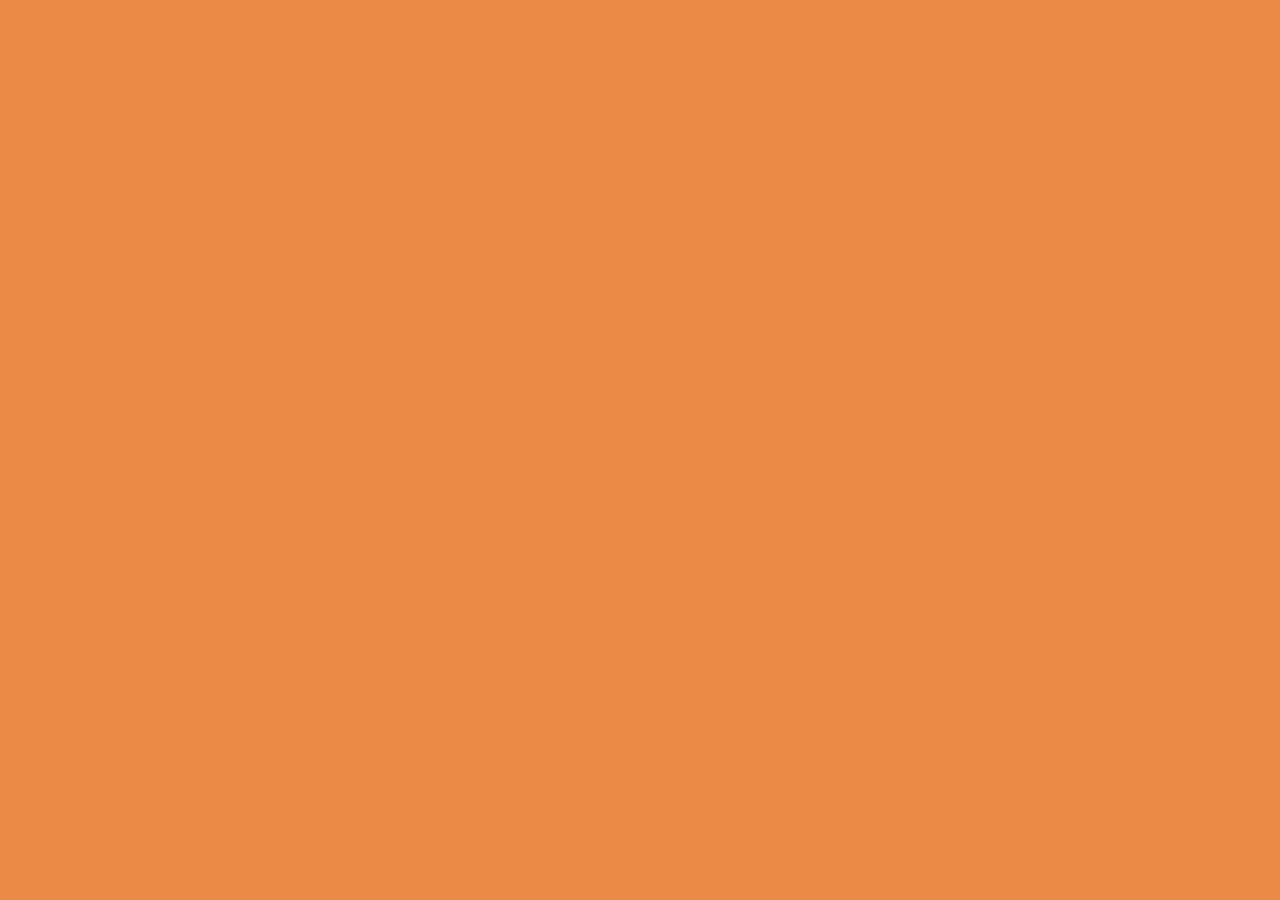
==== noran.html @ e1b2ed8b "Added rest of the files (empty for now)" ====
<!DOCTYPE html>
<html lang="en">
<head>
    <meta charset="UTF-8">
    <meta name="viewport" content="width=device-width, initial-scale=1.0">

    <title>LAB 2 startpage</title>

    <!-- LINK: stylesheet -->
    <link rel="stylesheet" href="style.css">

</head>
<body id="quiz">
</body>
</html>
---- style.css ----
#index {
    background-color: #FBAB34;
}

#quiz {
    background-color: #EB8947;
}

.container {
    width:450px;
    height:350px;
    border: 1px solid black;
    position: absolute;
    left: 0;
    right: 0;
    top: 0;
    bottom: 0;
    margin: auto;
}
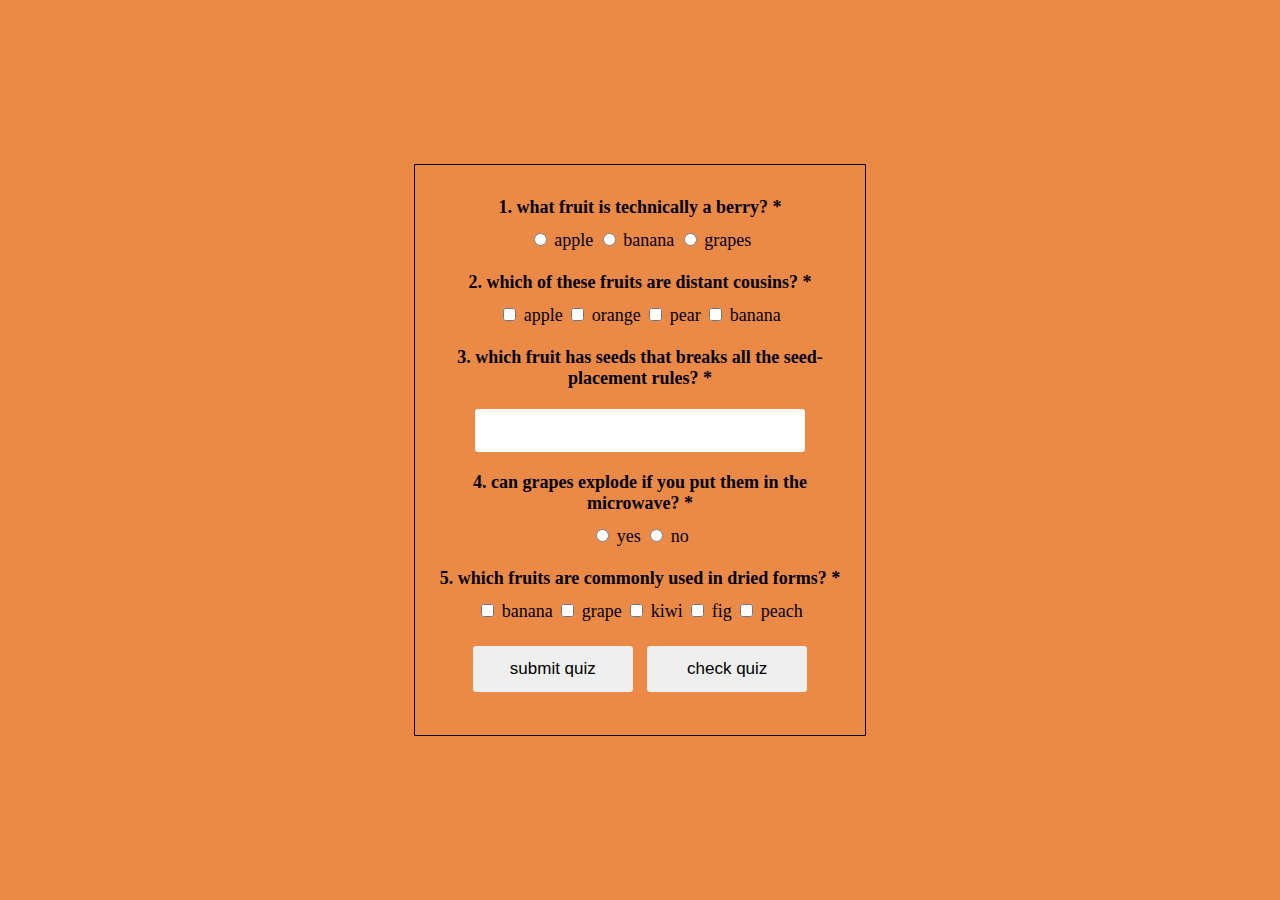
==== commit fb112bc6: "Added quiz content and started preparing JS validation for it." ====
--- a/noran.html
+++ b/noran.html
@@ -11,5 +11,41 @@
 
 </head>
 <body id="quiz">
+    <div class="container">
+        <form>
+            <label for="q1" class="qLabel">1. what fruit is technically a berry? *</label>
+            <input type="radio" name="q1" value="apple" required> apple
+            <input type="radio" name="q1" value="banana"> banana
+            <input type="radio" name="q1" value="grapes"> grapes
+            <br>
+
+            <label for="q2" class="qLabel">2. which of these fruits are distant cousins? *</label>
+            <input type="checkbox" name="q2" value="apple" required> apple
+            <input type="checkbox" name="q2" value="orange"> orange
+            <input type="checkbox" name="q2" value="pear"> pear
+            <input type="checkbox" name="q2" value="banana"> banana
+            <br>
+
+            <label for="q3" class="qLabel">3. which fruit has seeds that breaks all the seed-placement rules? *</label>
+            <input type="text" id="q3" required> 
+            <br>
+
+            <label for="q4" class="qLabel">4. can grapes explode if you put them in the microwave? *</label>
+            <input type="radio" name="q4" value="yes" required> yes
+            <input type="radio" name="q4" value="no"> no
+            <br>
+
+            <label for="q5" class="qLabel">5. which fruits are commonly used in dried forms? *</label>
+            <input type="checkbox" name="" value="q5" required> banana
+            <input type="checkbox" name="" value="q5"> grape
+            <input type="checkbox" name="" value="q5"> kiwi
+            <input type="checkbox" name="" value="q5"> fig
+            <input type="checkbox" name="" value="q5"> peach
+            <br>
+
+            <input type="submit" name="submit quiz" value="submit quiz" id="button">
+            <input type="submit" name="check quiz" value="check quiz" id="button">
+        </form>
+    </div>
 </body>
 </html>--- a/style.css
+++ b/style.css
@@ -8,7 +8,7 @@
 
 .container {
     width:450px;
-    height:350px;
+    max-height: 570px;
     border: 1px solid black;
     position: absolute;
     left: 0;
@@ -16,4 +16,57 @@
     top: 0;
     bottom: 0;
     margin: auto;
+}
+
+#index-container {
+    height: 450px;
+}
+
+form {
+    text-align: center;
+    padding:20px;
+    text-align:center;
+    font-size:18px;
+    max-width: 100%;
+    margin: auto;
+}
+
+label {
+    float:left;
+    margin-left:40px;
+    font-size:15px;
+}
+
+.qLabel {
+    font-size: 18px; 
+    float:none; 
+    display:block; 
+    margin-left:0;
+    margin-bottom:12px;
+    margin-top:12px;
+    font-weight:bold;
+}
+
+input[type=text], input[type=email] {
+    font-size:15px;
+    border-radius: 3px;
+    margin: 8px 10px;
+    border: none;
+    width:300px;
+    padding: 13px 15px;
+    display: inline-block;
+}
+
+input {
+    margin-bottom:14px;
+}
+
+input[type=submit] {
+    font-size:17px;
+    border: none;
+    border-radius: 3px;
+    width:39%;
+    padding: 13px 4px;
+    margin: 15px 5px 12px;
+    cursor: pointer;
 }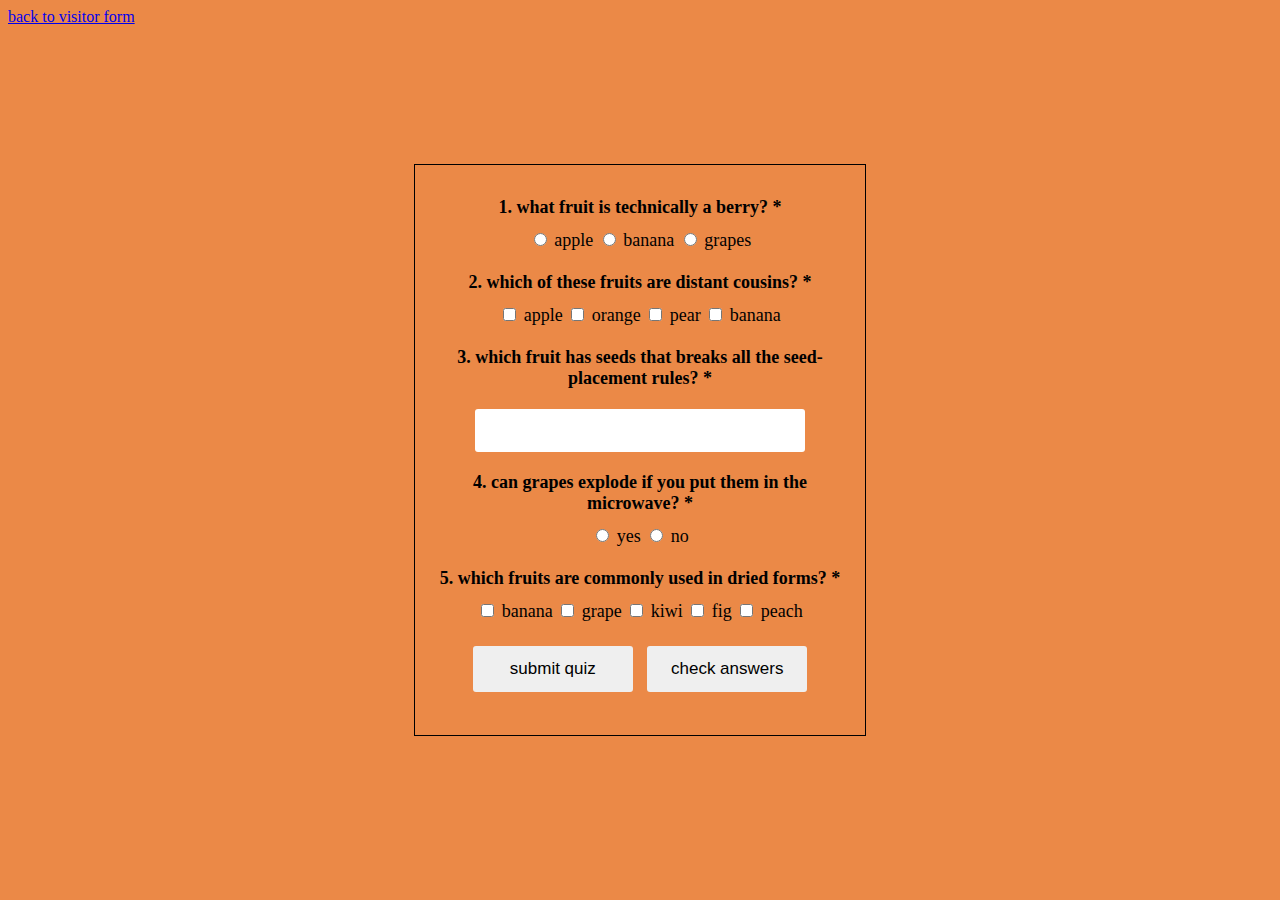
==== commit 3cbe47ef: "Completed JS validation for quiz" ====
--- a/noran.html
+++ b/noran.html
@@ -11,8 +11,9 @@
 
 </head>
 <body id="quiz">
+    <a href="index.html">back to visitor form</a>
     <div class="container">
-        <form>
+        <form onsubmit="return validateQuiz()">
             <label for="q1" class="qLabel">1. what fruit is technically a berry? *</label>
             <input type="radio" name="q1" value="apple" required> apple
             <input type="radio" name="q1" value="banana"> banana
@@ -20,7 +21,7 @@
             <br>
 
             <label for="q2" class="qLabel">2. which of these fruits are distant cousins? *</label>
-            <input type="checkbox" name="q2" value="apple" required> apple
+            <input type="checkbox" name="q2" value="apple"> apple
             <input type="checkbox" name="q2" value="orange"> orange
             <input type="checkbox" name="q2" value="pear"> pear
             <input type="checkbox" name="q2" value="banana"> banana
@@ -36,16 +37,21 @@
             <br>
 
             <label for="q5" class="qLabel">5. which fruits are commonly used in dried forms? *</label>
-            <input type="checkbox" name="" value="q5" required> banana
-            <input type="checkbox" name="" value="q5"> grape
-            <input type="checkbox" name="" value="q5"> kiwi
-            <input type="checkbox" name="" value="q5"> fig
-            <input type="checkbox" name="" value="q5"> peach
+            <input type="checkbox" name="q5" value="banana"> banana
+            <input type="checkbox" name="q5" value="grape"> grape
+            <input type="checkbox" name="q5" value="kiwi"> kiwi
+            <input type="checkbox" name="q5" value="fig"> fig
+            <input type="checkbox" name="q5" value="peach"> peach
             <br>
 
-            <input type="submit" name="submit quiz" value="submit quiz" id="button">
-            <input type="submit" name="check quiz" value="check quiz" id="button">
+            <input type="submit" name="submit quiz" value="submit quiz" id="submitButton">
+            <input type="submit" name="check quiz" value="check answers" id="checkButton">
         </form>
+
+        <p id="displayErrorMessage"></p>
+        <p id="displayMessage"></p>
     </div>
+    
+    <script src="noran.js"></script>
 </body>
 </html>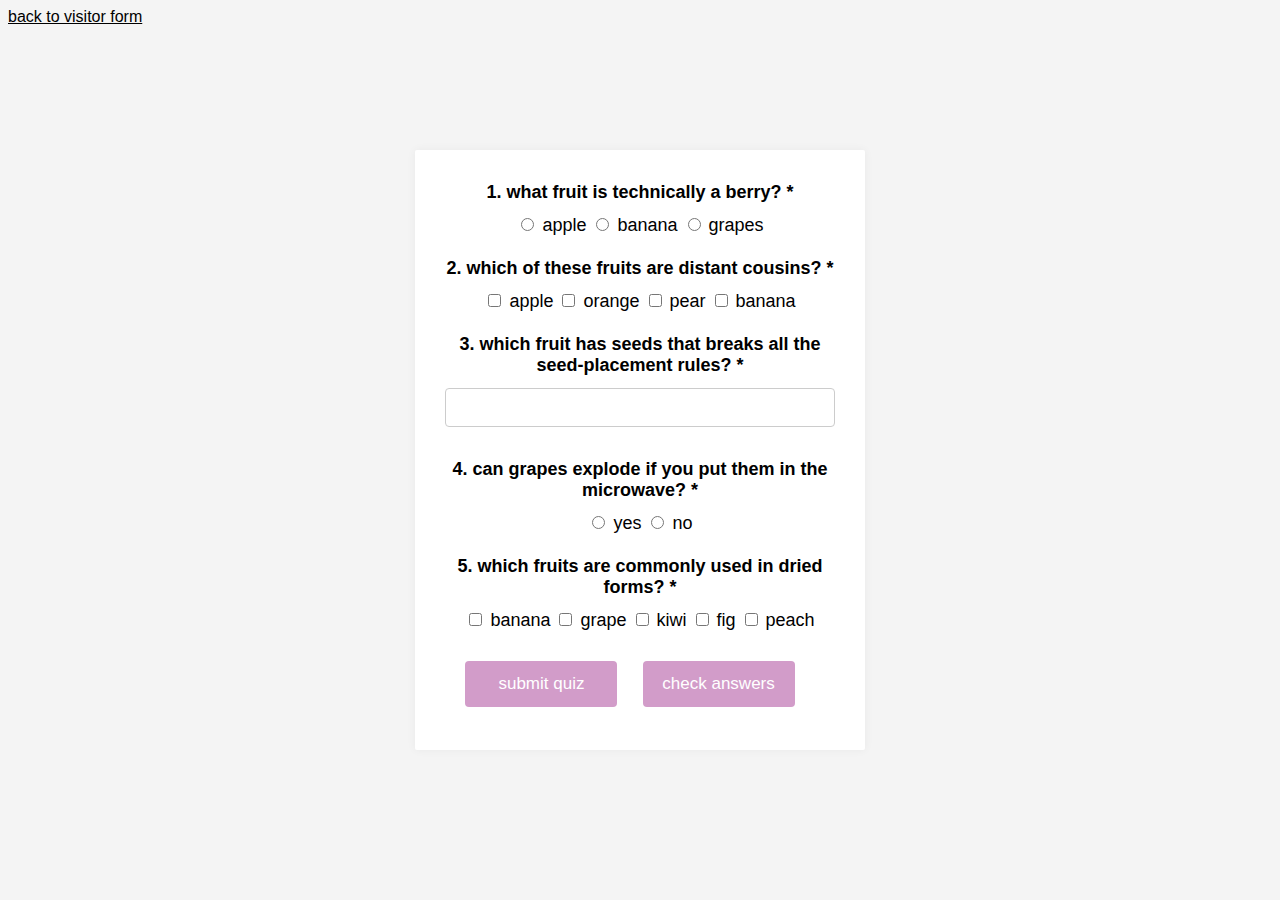
==== commit 59f26372: "Fixed CSS and made JS code cleaner" ====
--- a/noran.html
+++ b/noran.html
@@ -10,7 +10,7 @@
     <link rel="stylesheet" href="style.css">
 
 </head>
-<body id="quiz">
+<body>
     <a href="index.html">back to visitor form</a>
     <div class="container">
         <form onsubmit="return validateQuiz()">
@@ -46,9 +46,9 @@
 
             <input type="submit" name="submit quiz" value="submit quiz" id="submitButton">
             <input type="submit" name="check quiz" value="check answers" id="checkButton">
+            
+            <p id="displayErrorMessage"></p>
         </form>
-
-        <p id="displayErrorMessage"></p>
         <p id="displayMessage"></p>
     </div>
     
--- a/style.css
+++ b/style.css
@@ -1,15 +1,14 @@
-#index {
-    background-color: #FBAB34;
-}
-
-#quiz {
-    background-color: #EB8947;
+body {
+    background-color: #f4f4f4;
+    font-family: Arial, sans-serif
 }
 
 .container {
     width:450px;
-    max-height: 570px;
-    border: 1px solid black;
+    max-height: 600px;
+    background-color: white;
+    box-shadow: 0px 0px 10px rgba(0, 0, 0, 0.05);
+    border-radius: 2px;
     position: absolute;
     left: 0;
     right: 0;
@@ -25,48 +24,68 @@
 form {
     text-align: center;
     padding:20px;
-    text-align:center;
+    padding-left:30px;
+    padding-right:30px;
     font-size:18px;
     max-width: 100%;
-    margin: auto;
-}
+    max-height: 100%;
+    margin: auto;}
 
 label {
     float:left;
-    margin-left:40px;
     font-size:15px;
+    display: block;
+    margin-bottom: 5px;
 }
 
 .qLabel {
     font-size: 18px; 
-    float:none; 
-    display:block; 
+    float:left; 
     margin-left:0;
     margin-bottom:12px;
     margin-top:12px;
     font-weight:bold;
+    width:100%;
+}
+
+input {
+    margin-bottom: 15px;
 }
 
 input[type=text], input[type=email] {
     font-size:15px;
-    border-radius: 3px;
-    margin: 8px 10px;
-    border: none;
-    width:300px;
-    padding: 13px 15px;
+    border-radius: 4px;
+    box-sizing: border-box;
+    border: 1px solid #ccc;
+    margin-bottom:20px;
+    width:100%;
+    padding: 10px;
     display: inline-block;
 }
 
-input {
-    margin-bottom:14px;
+input[type=submit] {
+    background-color: rgb(210, 156, 201);
+    color: white;
+    font-size:17px;
+    border: none;
+    border-radius: 4px;
+    width:39%;
+    padding: 13px 4px;
+    cursor: pointer;
+    margin-top:20px;
+    margin-right:20px;
+    margin-bottom:0;
 }
 
-input[type=submit] {
-    font-size:17px;
-    border: none;
-    border-radius: 3px;
-    width:39%;
-    padding: 13px 4px;
-    margin: 15px 5px 12px;
-    cursor: pointer;
+#displayErrorMessage {
+    font-size:14px;
+    color: red;
+}
+
+#displayMessage {
+    padding-bottom:20px;
+}
+
+a {
+    color: black;
 }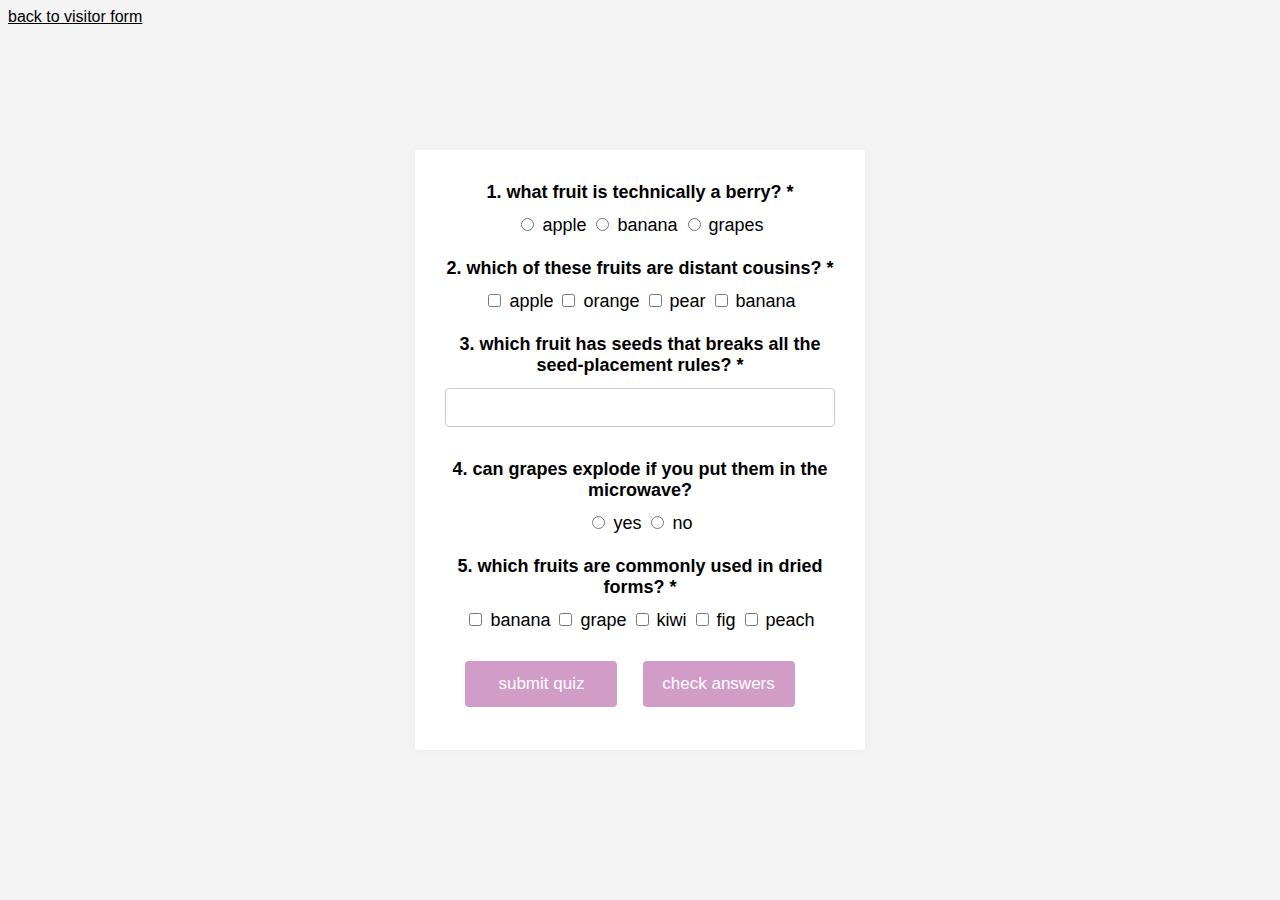
==== commit 3738cc80: "Added error messages for quiz" ====
--- a/noran.html
+++ b/noran.html
@@ -15,7 +15,7 @@
     <div class="container">
         <form onsubmit="return validateQuiz()">
             <label for="q1" class="qLabel">1. what fruit is technically a berry? *</label>
-            <input type="radio" name="q1" value="apple" required> apple
+            <input type="radio" name="q1" value="apple" > apple
             <input type="radio" name="q1" value="banana"> banana
             <input type="radio" name="q1" value="grapes"> grapes
             <br>
@@ -28,11 +28,11 @@
             <br>
 
             <label for="q3" class="qLabel">3. which fruit has seeds that breaks all the seed-placement rules? *</label>
-            <input type="text" id="q3" required> 
+            <input type="text" id="q3"> 
             <br>
 
-            <label for="q4" class="qLabel">4. can grapes explode if you put them in the microwave? *</label>
-            <input type="radio" name="q4" value="yes" required> yes
+            <label for="q4" class="qLabel">4. can grapes explode if you put them in the microwave?</label>
+            <input type="radio" name="q4" value="yes"> yes
             <input type="radio" name="q4" value="no"> no
             <br>
 
